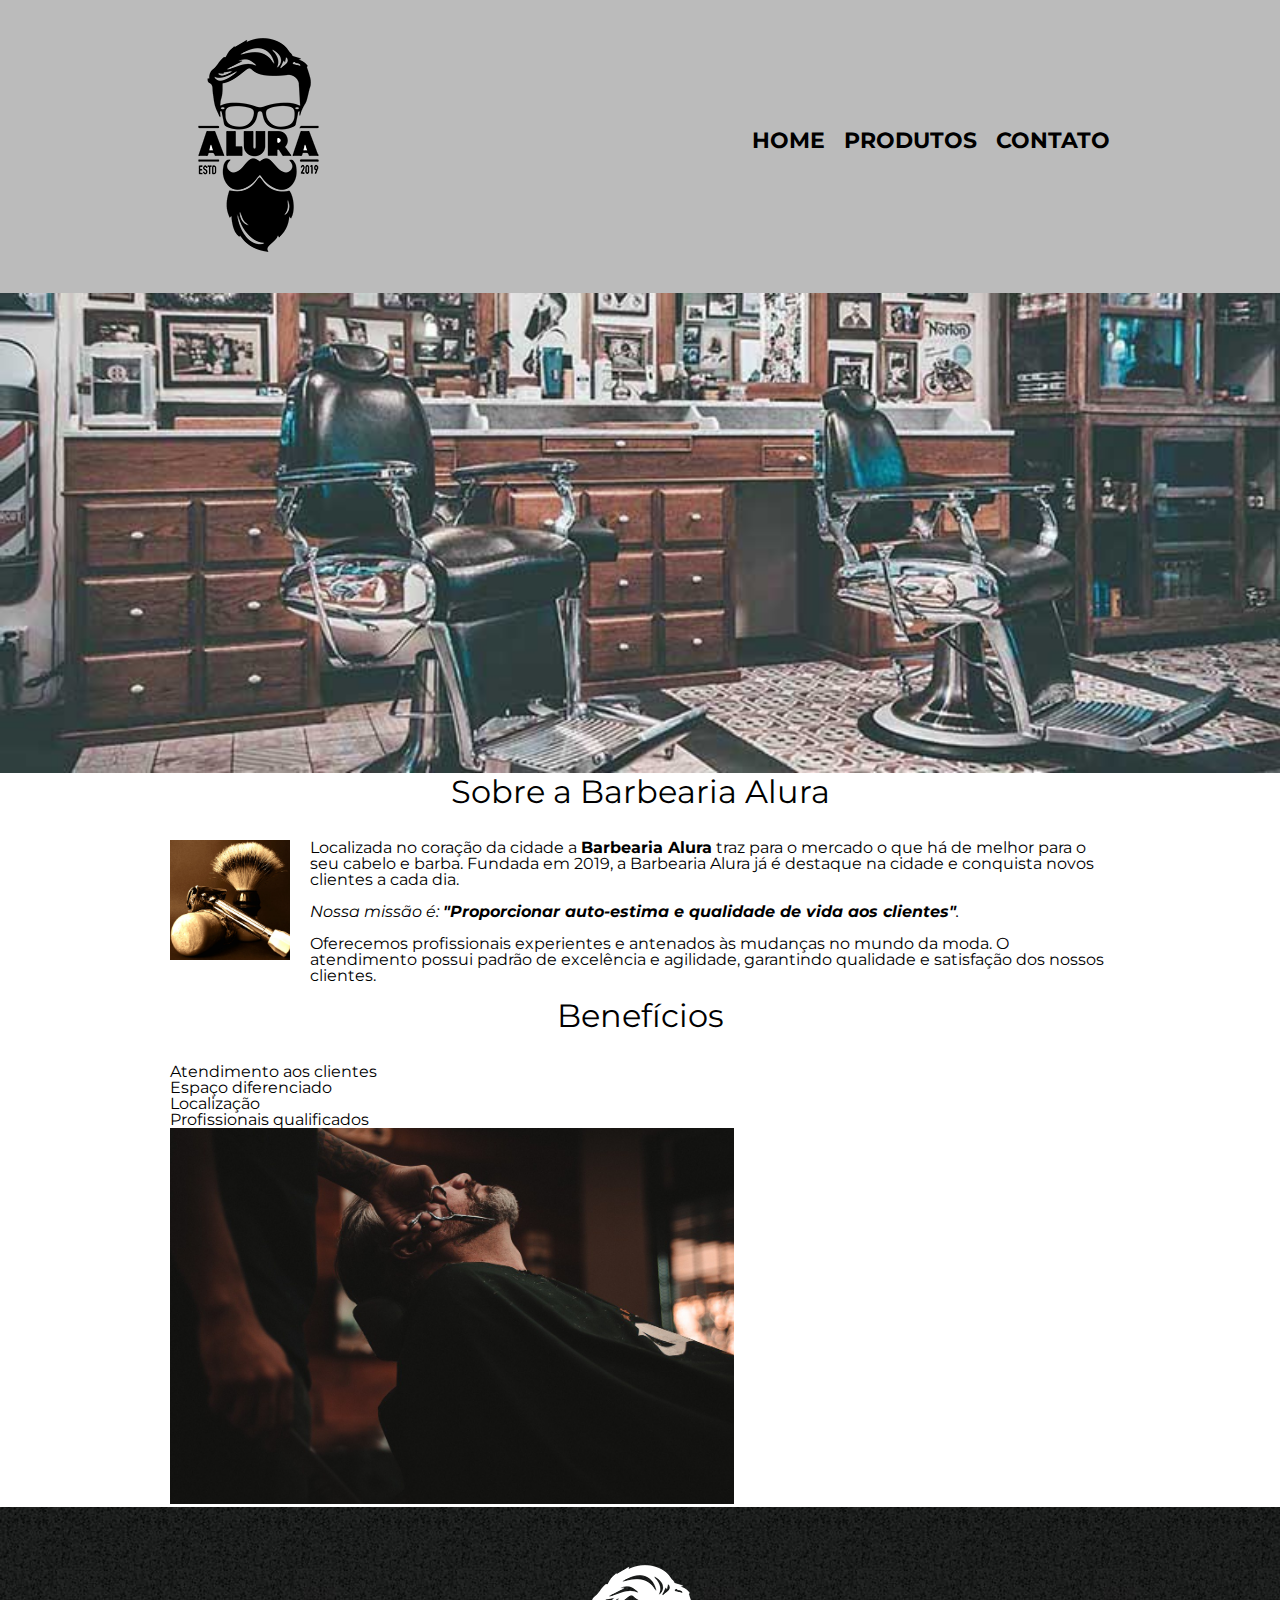
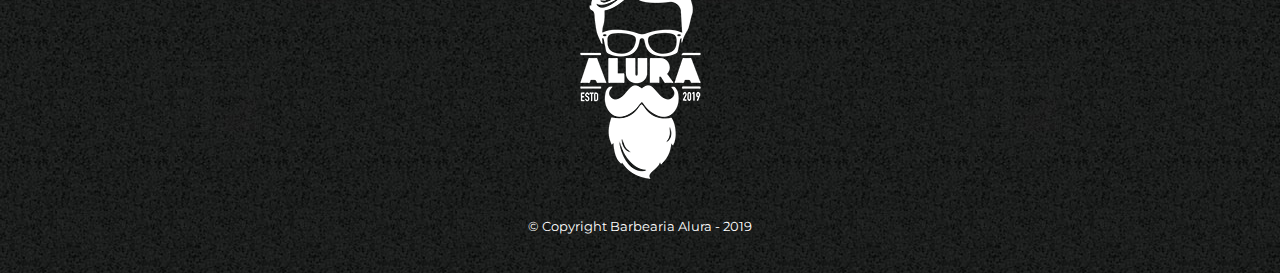
==== index.html @ 3a1ea090 "importação de fonte externa" ====
<!DOCTYPE html>
<html lang="pt-br">
<!--português-->

<head>
    <meta charset="UTF-8">
    <meta http-equiv="X-UA-Compatible" content="IE=edge">
    <meta name="viewport" content="width=device-width, initial-scale=1.0">
    <title>Barbearia Alura</title>  
    <link rel="stylesheet" href="reset.css">
    <link rel="stylesheet" href="style.css">
    <link href="https://fonts.googleapis.com/css2?family=Montserrat:wght@100;200&display=swap" rel="stylesheet">
</head>

<body>
    <header> <!--Cabeçalho-->
        <div class="caixa">
            <h1>
                <img src="logo.png" alt="Logo da barbearia Alura">
            </h1>

            <nav>
                <ul>
                    <li><a href="index.html">Home</a></li>
                    <li><a href="produtos.html">Produtos</a></li>
                    <li><a href="contato.html">Contato</a></li>
                </ul>
            </nav>
        </div>
    </header>

    <img class="banner" src="banner.jpg" alt="Banner Barbearia">

    <main>
        <section class="principal">
            <h2 class="titulo-princial">Sobre a Barbearia Alura</h2>

            <img class="utensilios" src="utensilios.jpg" alt="Utensilios de um barbeiro">

            <p>Localizada no coração da cidade a <strong>Barbearia Alura</strong> traz para o mercado o que há de melhor
                para o seu cabelo e barba. Fundada em 2019, a Barbearia Alura já é destaque na cidade e conquista novos
                clientes a cada dia.</p>

            <p id="missao"><em>Nossa missão é: <strong>"Proporcionar auto-estima e qualidade de vida aos
                        clientes"</strong>.</em></p>

            <p>Oferecemos profissionais experientes e antenados às mudanças no mundo da moda. O atendimento possui padrão de
                excelência e agilidade, garantindo qualidade e satisfação dos nossos clientes.</p>
        </section>
        <section class="beneficios">
            <h3 class="titulo-princial">Benefícios</h3>

            <ul class="lista-beneficios">
                <li class="itens">Atendimento aos clientes</li>
                <li class="itens">Espaço diferenciado</li>
                <li class="itens">Localização</li>
                <li class="itens">Profissionais qualificados</li>
            </ul>
            <img class="imagem-beneficios" src="beneficios.jpg" alt="imagem beneficios">
        </section>
    </main> 
    <footer><!--Rodapé-->
        <img src="logo-branco.png" alt="Logo da barbearia Alura">
        <p class="copyright">&copy; Copyright Barbearia Alura - 2019</p>
    </footer>
</body>

</html>
---- style.css ----
body {
    font-family: 'Montserrat', sans-serif;
}

header {
    background-color: #BBBBBB;
    padding: 20px 0; /*Para que nada "toque" na linha do cabeçalho*/
}

.caixa {
    position: relative; /*o menu está com posicionamento absoluto em relação à página, para ele ficar dentro da div (caixa) ela precisa estar com posicionamento relativo, para "levantar"*/
    width: 940px;/*largura padrão na web, pq a maioria das boas resoluções usa 1260px de largura, então 940px está com uma boa margem*/
    margin: 0 auto; /*Se eu colocar percentual ou margin fixada, é possível que em outra tela o cabeçalho não fique centralizado, então usamos o "auto" para que ele se auto calcule*/
}

nav {
    position: absolute; /*Menu é absoluto dentro da div "caixa", que é relative*/
    top: 110px;
    right: 0;

}

nav li {
    display: inline;/*Transformando as listas do menu para o formato inline (de forma a ficarem uma do lado da outra)*/
    margin: 0 0 0 15px; /*Define o espaçamento externo das linhas. O espaçamento entre as linhas da navegação são feitas no item (nav li) e não no linl (nav a), pois a alteração é no comportamento externo das linhas, e não no conteúdo*/
}

nav a {
    text-transform: uppercase; /*Tranforma o texto em maiúsculo*/
    color: #000000;
    font-weight: bold; /*Define o texto em "negrito"*/
    font-size: 22px; /*Define o tamanho da letra*/
    text-decoration: none; /*Tira a decoração do texto (o sublinhado)*/
}

nav a:hover {
    color: #C76C16; /*altera a cor da borda quando o mouse passar por cima*/
    text-decoration: underline; /*inclui o "sublinhado" quando o mouse passar por cima*/
}

.produtos { /*essa classe está marcando a lista "ul". Fazemos esse posicionamento para centralizar a lista*/
    width: 940px;
    margin: 0 auto;
    padding: 50px 0;
}

.produtos li { /*as "li" dentro da classe "produtos"*/
    display: inline-block; /*para fazer as "li" ficarem uma do lado da outra*/
    text-align: center; /*para alinhar o texto dentro das "li" para o centro*/
    width: 30%; /*página tem 100%, dividindo por 3 dá apoximadamente 30% para cada "li"*/
    vertical-align: top; /*o inline-block sempre alinha o conteúdo pela linha de baixo, com o "vertical-align: top" mudamos o alinhamento*/
    margin: 0 1.5%;
    padding: 30px 20px;
    box-sizing: border-box; /*com essa propriedade, os "30%" do WIDTH são definitivos, e o padding está contando DENTRO dos 30% do WIDTH*/
    border: 2px solid #000000;
    border-radius: 10px;
}

.produtos li:hover {
    border-color: #C76C16; /*altera a cor da borda quando o mouse passar por cima*/
}

.produtos li:hover h2 {
    font-size: 34px; /*para alterar o tamanho da fonte, preciso indicar a tag (no caso H2) que será alterada.*/
}

.produtos li:active {
    border-color: #088C19; /*altera a cor da borda quando o "clique" do mouse está pressionado (ativo)*/
}

.produtos h2 {
    font-size: 30px;
    font-weight: bold;
}

.produto-descricao {
    font-size: 18px;
}

.produto-preco {
    font-size: 22px;
    font-weight: bold;
    margin: 10px 0 0; /*para cima, para os lados, para baixo*/
}

footer {
    text-align: center; /*centraliza o texto dentro do elemento*/
    background: url("bg.jpg"); /*imagem pequena e o CSS vai replicando no resto do tamanho do elemento*/
    padding: 40px 0;
}

.copyright {
    color: #FFFFFF;
    font-size: 13px;
    margin-top: 20px;
}

main {
    width: 940px;
    margin: 0 auto;
}

form {
    margin: 40px 0;
}

form label, form legend {
    display: block;
    font-size: 20px;
    margin: 0 0 10px;
}

.input-padrao {
    display: block;
    margin: 0 0 20px;
    padding: 10px 25px;
    width: 50%;
}

.checkbox {
    margin: 20px 0;
}

.enviar {
    width: 40%;
    padding: 15px 0;
    background-color: orange;
    color: white;
    font-weight: bold;
    font-size: 18px;
    border: none;
    border-radius: 5px;
    transition: 0.5s all; /*para fazer a transição da cor do fundo coloco os segundos e o que quero que mude*/
    cursor: pointer;
}

.enviar:hover {
    background-color: darkorange;
    transform: scale(1.2); /*scale() = importante usarmos o scale e ao invés de usar percentual (%) usamos a ideia de multiplicaçao (nesse caso, por 1.2)*/
}

table { /*estilização da localização da tabela*/
    margin: 20px 0 40px;
}

thead { /*estilização para o cabeçalho*/
    background-color: #555555;
    color: white;
    font-weight: bold;
}

td, th { /*estilizção para as células*/
    border: 1px solid #000000; /*borda para as células*/
    padding: 8px 15px;
}

.cidade-tabela {
    text-align: center;
    padding: 4px 15px;
}

/* css da página inicial */
.banner {
    width: 100%;
}

.titulo-princial {
    text-align: center;
    font-size: 2em;
    margin: 0 0 1em; /* vai ter o espaço, para baixo, do tamanho da própria fonte */
    clear: left;
}

.principal p {
    margin: 0 0 1em;
}

.principal strong {
    font-weight: bold;
}

.principal em {
    font-style: italic;
}

.utensilios {
    width: 120px;
    float: left;
    margin: 0 20px 20px 0;
}

.imagem-beneficios {
    width: 60%;
}
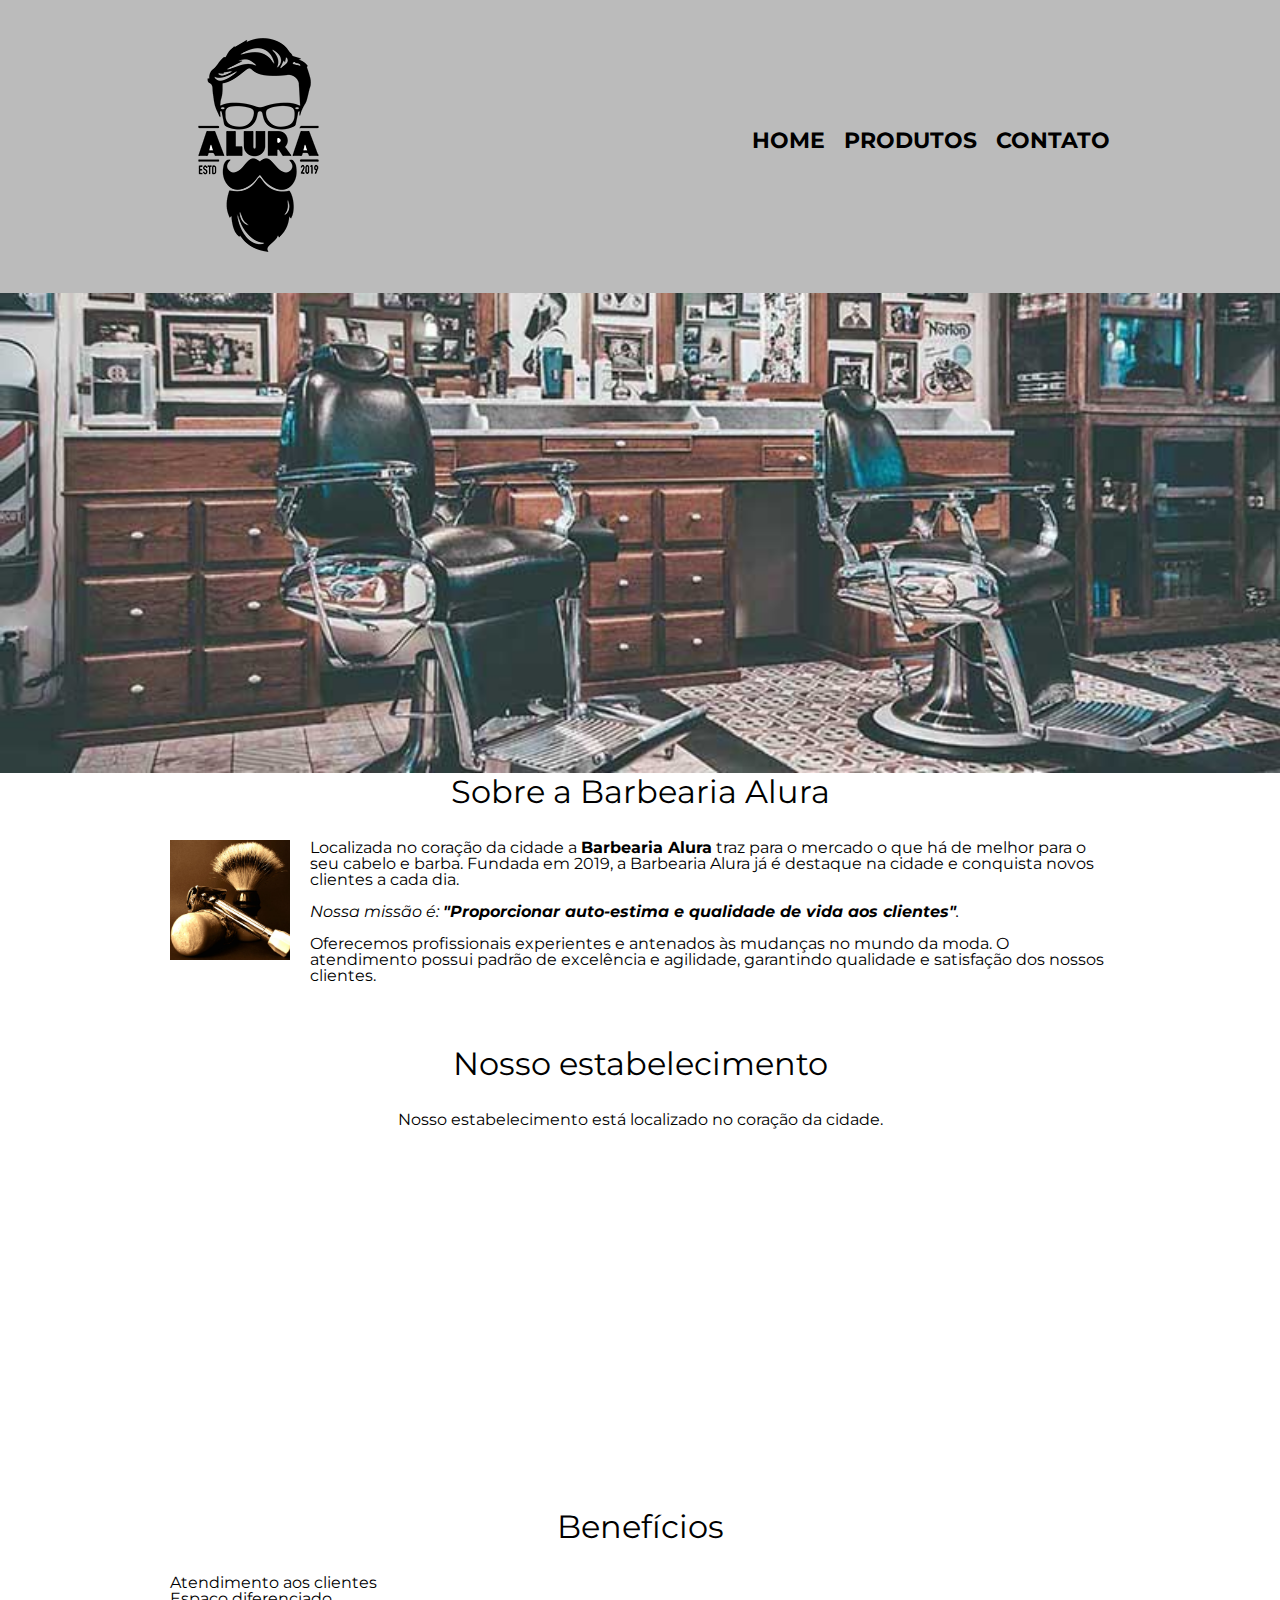
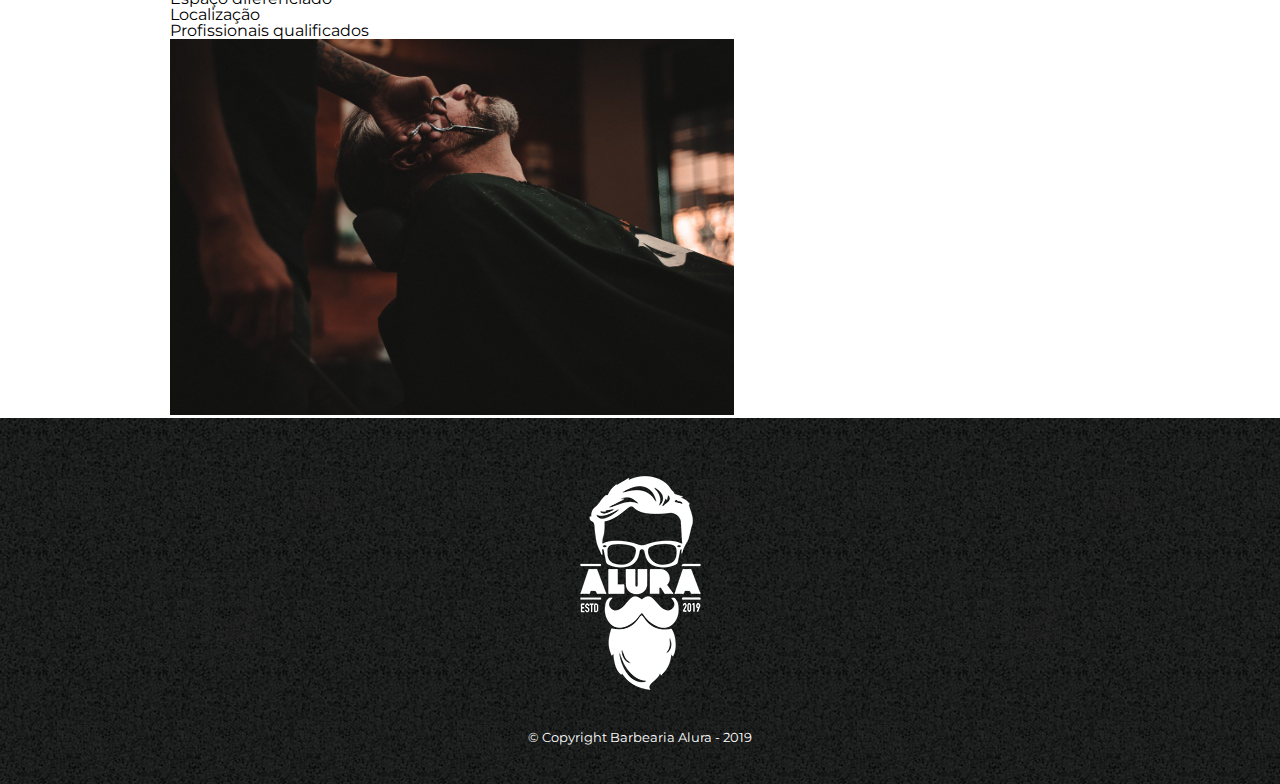
==== commit 1da58655: "inclusão mapa" ====
--- a/index.html
+++ b/index.html
@@ -9,7 +9,7 @@
     <title>Barbearia Alura</title>  
     <link rel="stylesheet" href="reset.css">
     <link rel="stylesheet" href="style.css">
-    <link href="https://fonts.googleapis.com/css2?family=Montserrat:wght@100;200&display=swap" rel="stylesheet">
+    <link href="https://fonts.googleapis.com/css2?family=Montserrat:wght@300&display=swap" rel="stylesheet">
 </head>
 
 <body>
@@ -33,7 +33,7 @@
 
     <main>
         <section class="principal">
-            <h2 class="titulo-princial">Sobre a Barbearia Alura</h2>
+            <h2 class="titulo-principal">Sobre a Barbearia Alura</h2>
 
             <img class="utensilios" src="utensilios.jpg" alt="Utensilios de um barbeiro">
 
@@ -47,8 +47,15 @@
             <p>Oferecemos profissionais experientes e antenados às mudanças no mundo da moda. O atendimento possui padrão de
                 excelência e agilidade, garantindo qualidade e satisfação dos nossos clientes.</p>
         </section>
+        
+        <section class="mapa">
+            <h3 class="titulo-principal">Nosso estabelecimento</h3>
+            <p>Nosso estabelecimento está localizado no coração da cidade.</p>
+            <iframe src="https://www.google.com/maps/embed?pb=!1m18!1m12!1m3!1d3656.4484611390435!2d-46.63465338518794!3d-23.588244284669564!2m3!1f0!2f0!3f0!3m2!1i1024!2i768!4f13.1!3m3!1m2!1s0x94ce5a2b2ed7f3a1%3A0xab35da2f5ca62674!2sCaelum%20-%20Escola%20de%20Tecnologia!5e0!3m2!1spt-BR!2sbr!4v1626226952051!5m2!1spt-BR!2sbr" width="100%" height="300" style="border:;" allowfullscreen="" loading="lazy"></iframe>
+        </section>
+
         <section class="beneficios">
-            <h3 class="titulo-princial">Benefícios</h3>
+            <h3 class="titulo-principal">Benefícios</h3>
 
             <ul class="lista-beneficios">
                 <li class="itens">Atendimento aos clientes</li>
@@ -59,6 +66,7 @@
             <img class="imagem-beneficios" src="beneficios.jpg" alt="imagem beneficios">
         </section>
     </main> 
+
     <footer><!--Rodapé-->
         <img src="logo-branco.png" alt="Logo da barbearia Alura">
         <p class="copyright">&copy; Copyright Barbearia Alura - 2019</p>
--- a/style.css
+++ b/style.css
@@ -1,5 +1,6 @@
 body {
     font-family: 'Montserrat', sans-serif;
+    
 }
 
 header {
@@ -96,7 +97,7 @@
 }
 
 main {
-    width: 940px;
+    width: 940px; /* delimita a largura da parte principal da página */
     margin: 0 auto;
 }
 
@@ -164,7 +165,7 @@
     width: 100%;
 }
 
-.titulo-princial {
+.titulo-principal {
     text-align: center;
     font-size: 2em;
     margin: 0 0 1em; /* vai ter o espaço, para baixo, do tamanho da própria fonte */
@@ -193,3 +194,12 @@
     width: 60%;
 }
 
+.mapa {
+    padding: 3em 0; /* espaçamento proporcional ao tamanho da fonte do site */
+}
+
+.mapa p {
+    text-align: center;
+    margin: 0 0 2em;
+}
+
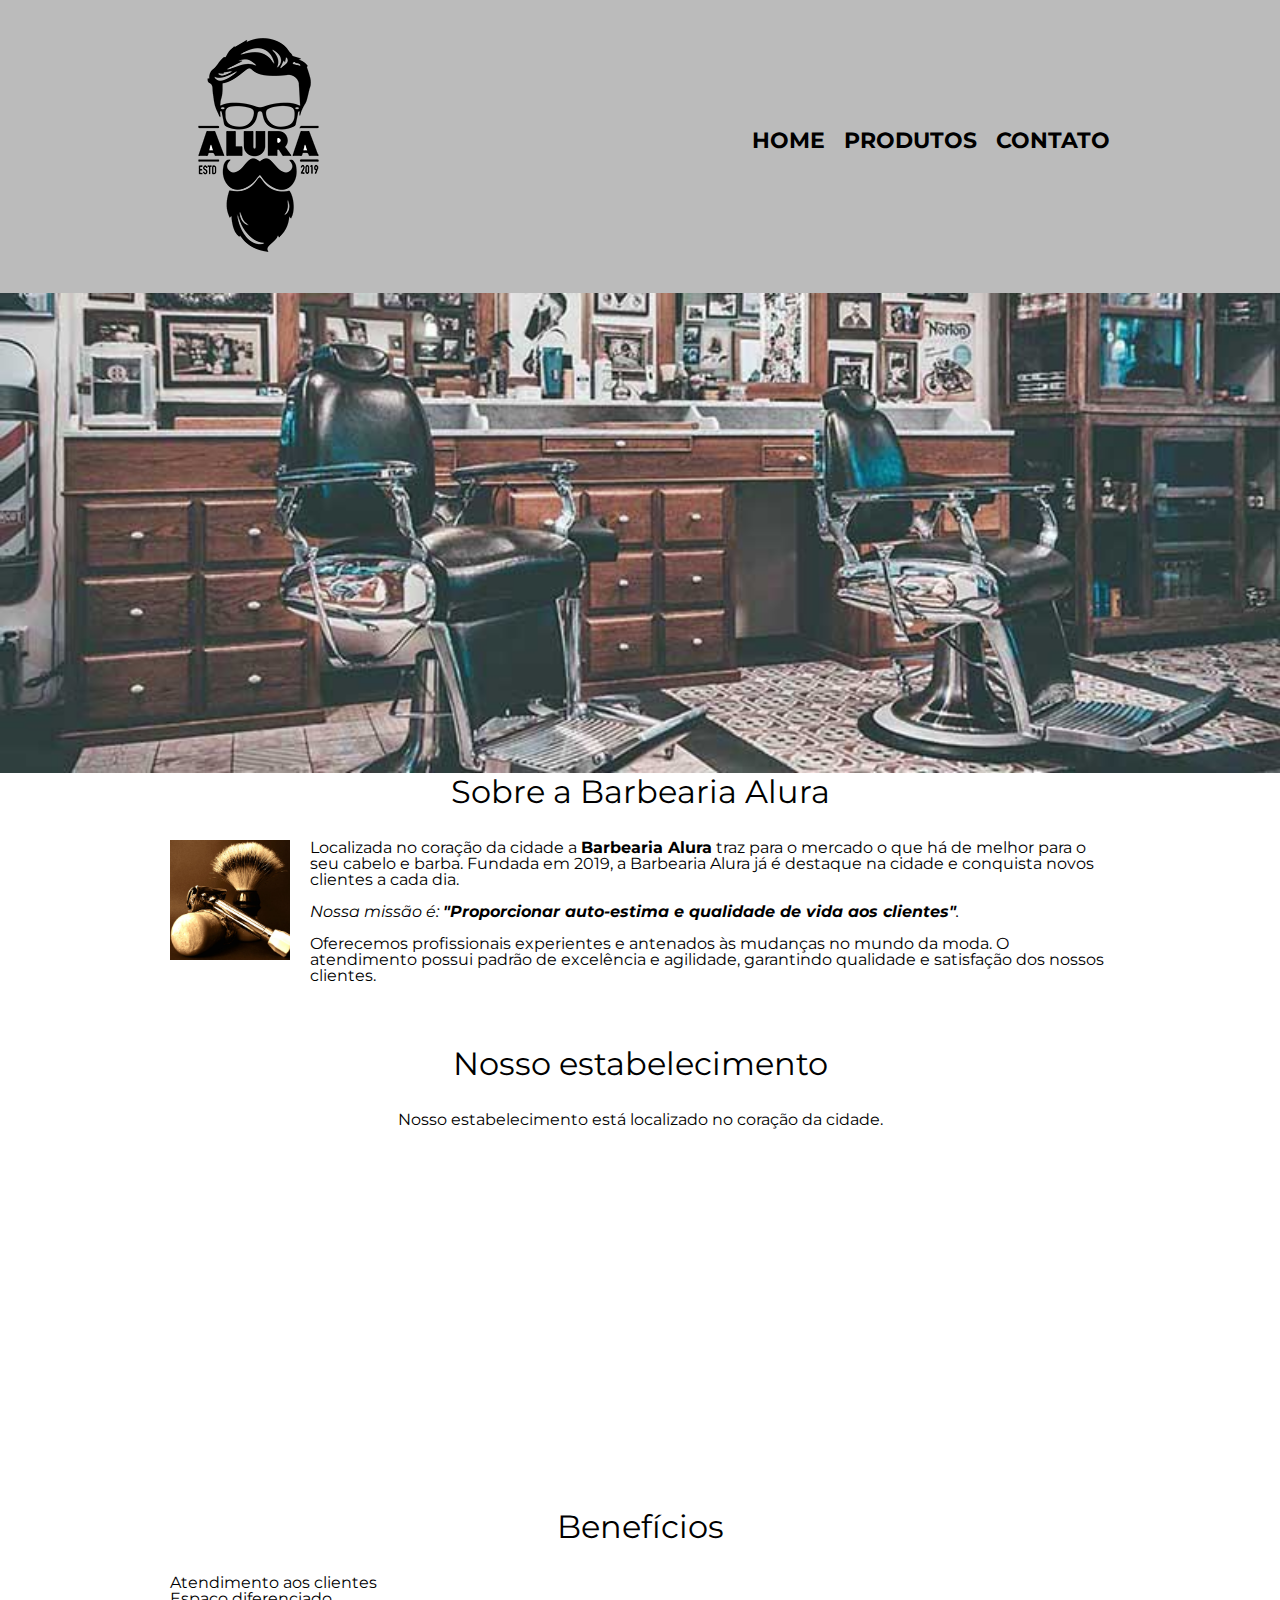
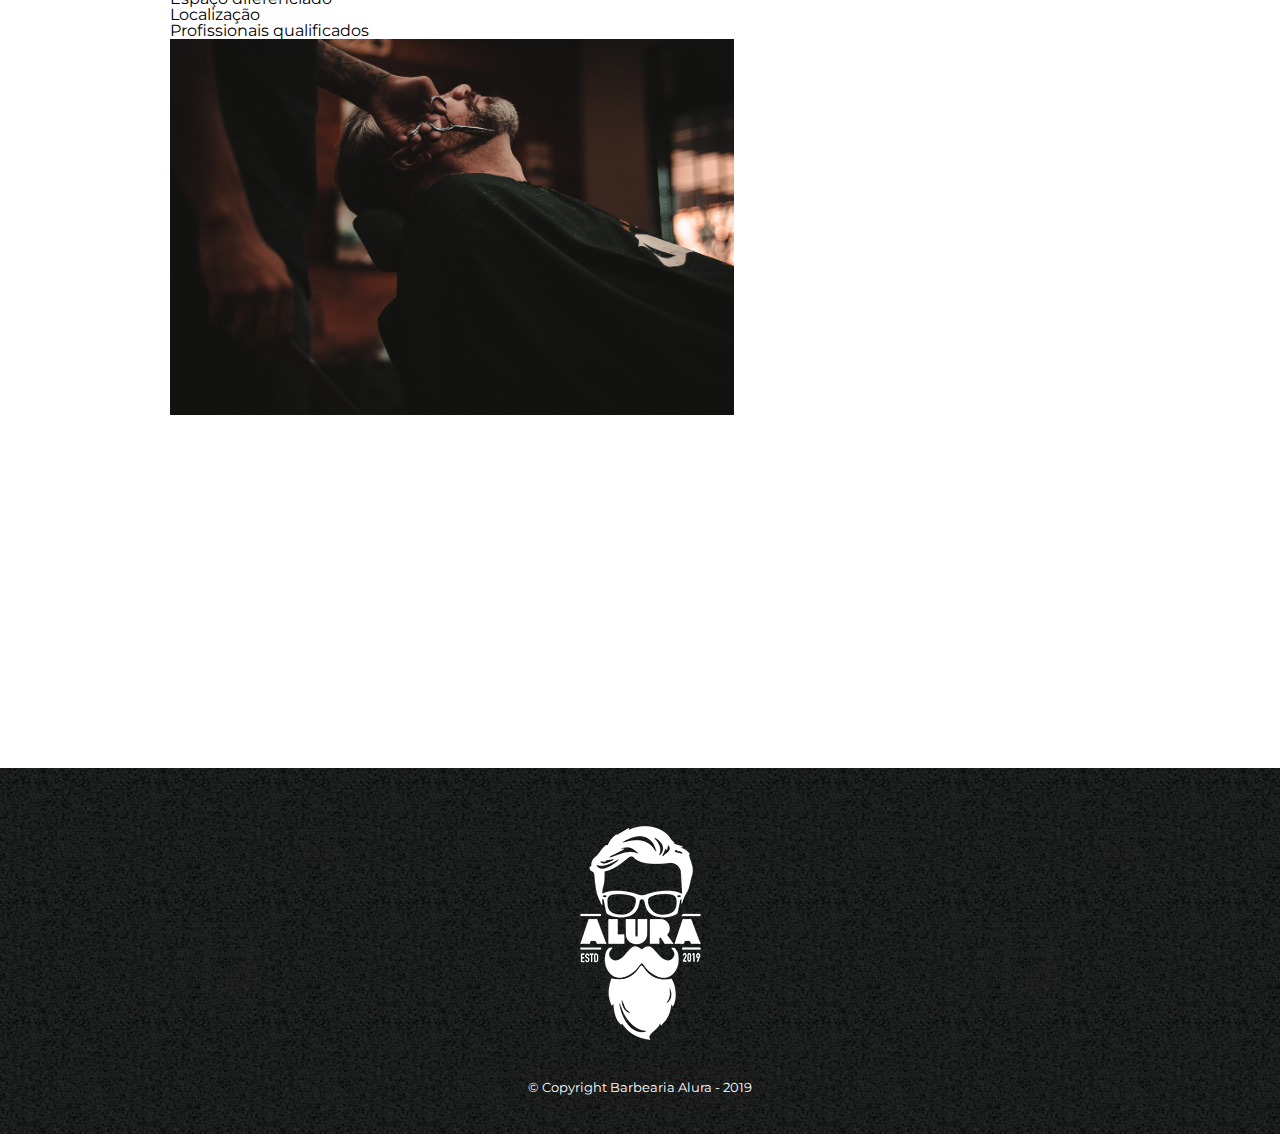
==== commit 4523fab4: "incorporação de video" ====
--- a/index.html
+++ b/index.html
@@ -64,6 +64,10 @@
                 <li class="itens">Profissionais qualificados</li>
             </ul>
             <img class="imagem-beneficios" src="beneficios.jpg" alt="imagem beneficios">
+
+            <div class="video">
+                <iframe width="560" height="315" src="https://www.youtube.com/embed/wcVVXUV0YUY" title="YouTube video player" frameborder="0" allow="accelerometer; autoplay; clipboard-write; encrypted-media; gyroscope; picture-in-picture" allowfullscreen></iframe>
+            </div>
         </section>
     </main> 
 
--- a/style.css
+++ b/style.css
@@ -203,3 +203,7 @@
     margin: 0 0 2em;
 }
 
+.video {
+    width: 560px;
+    margin: 1em auto;
+}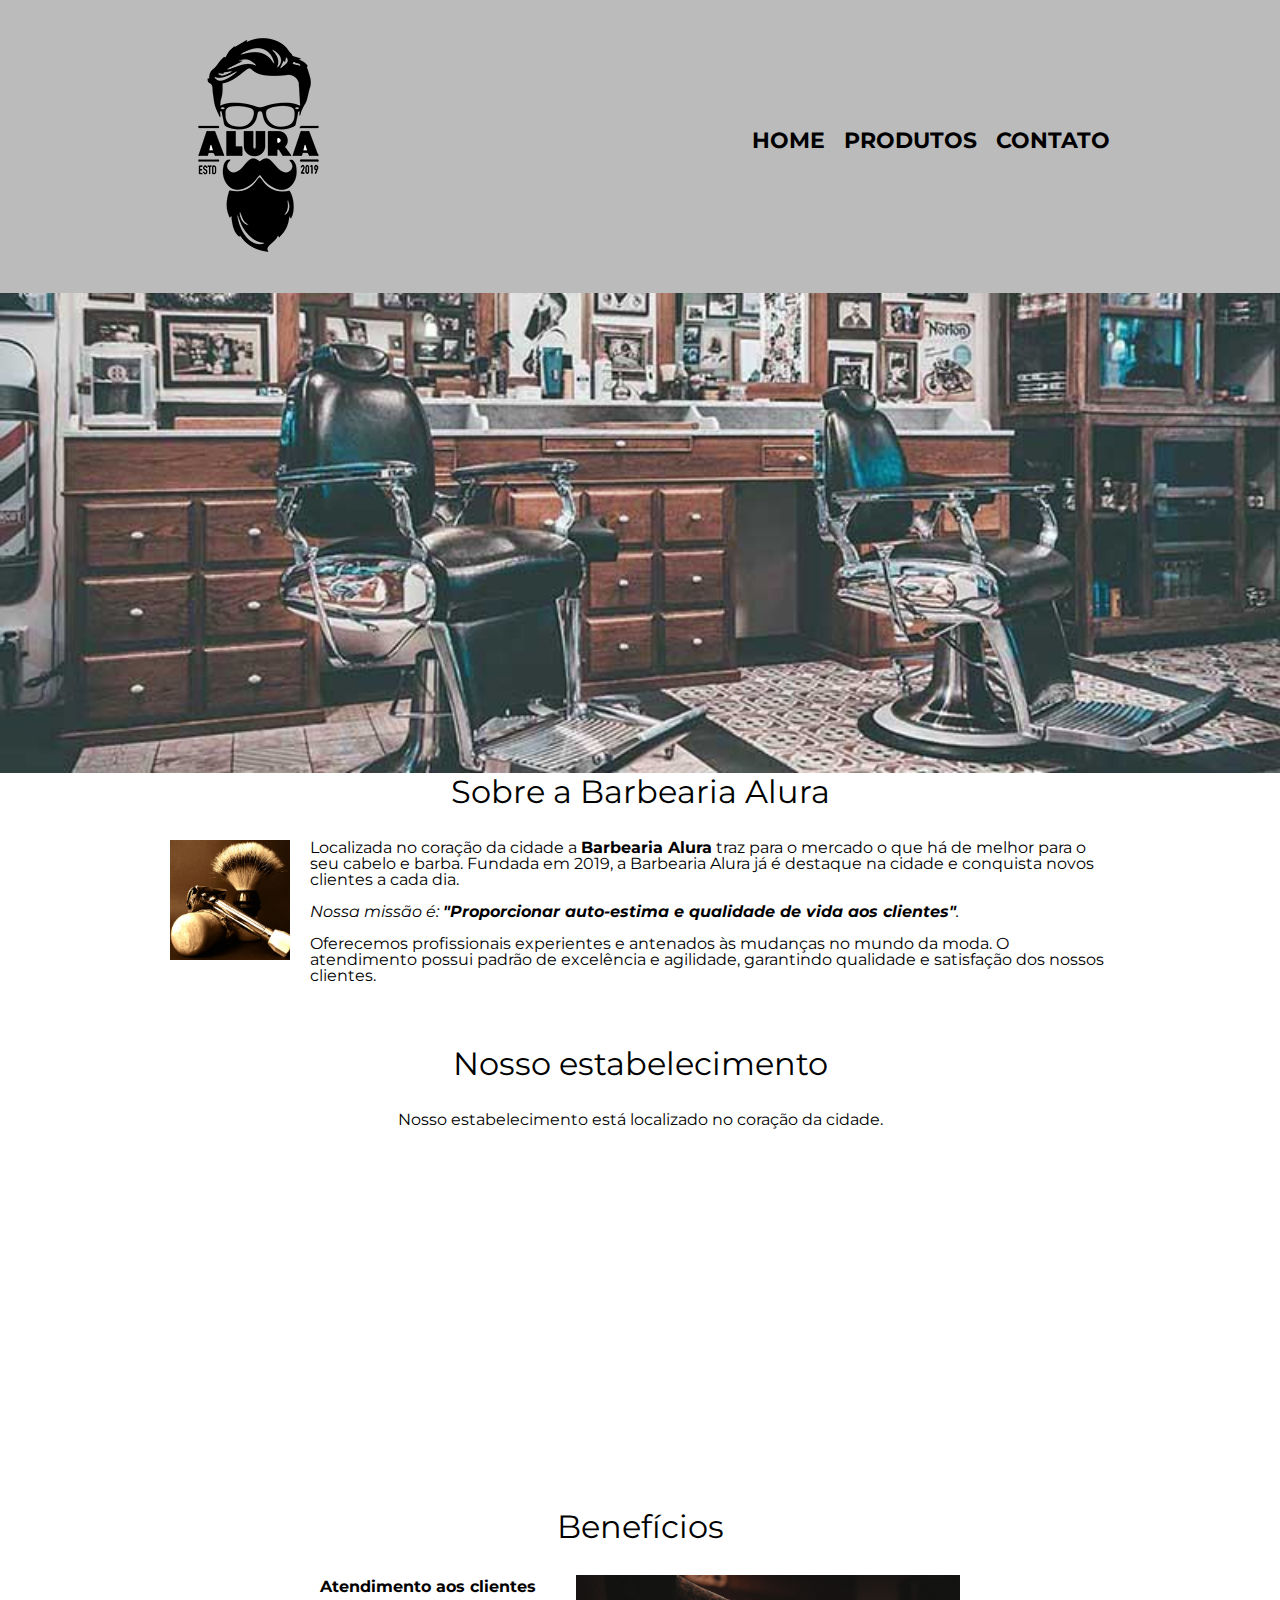
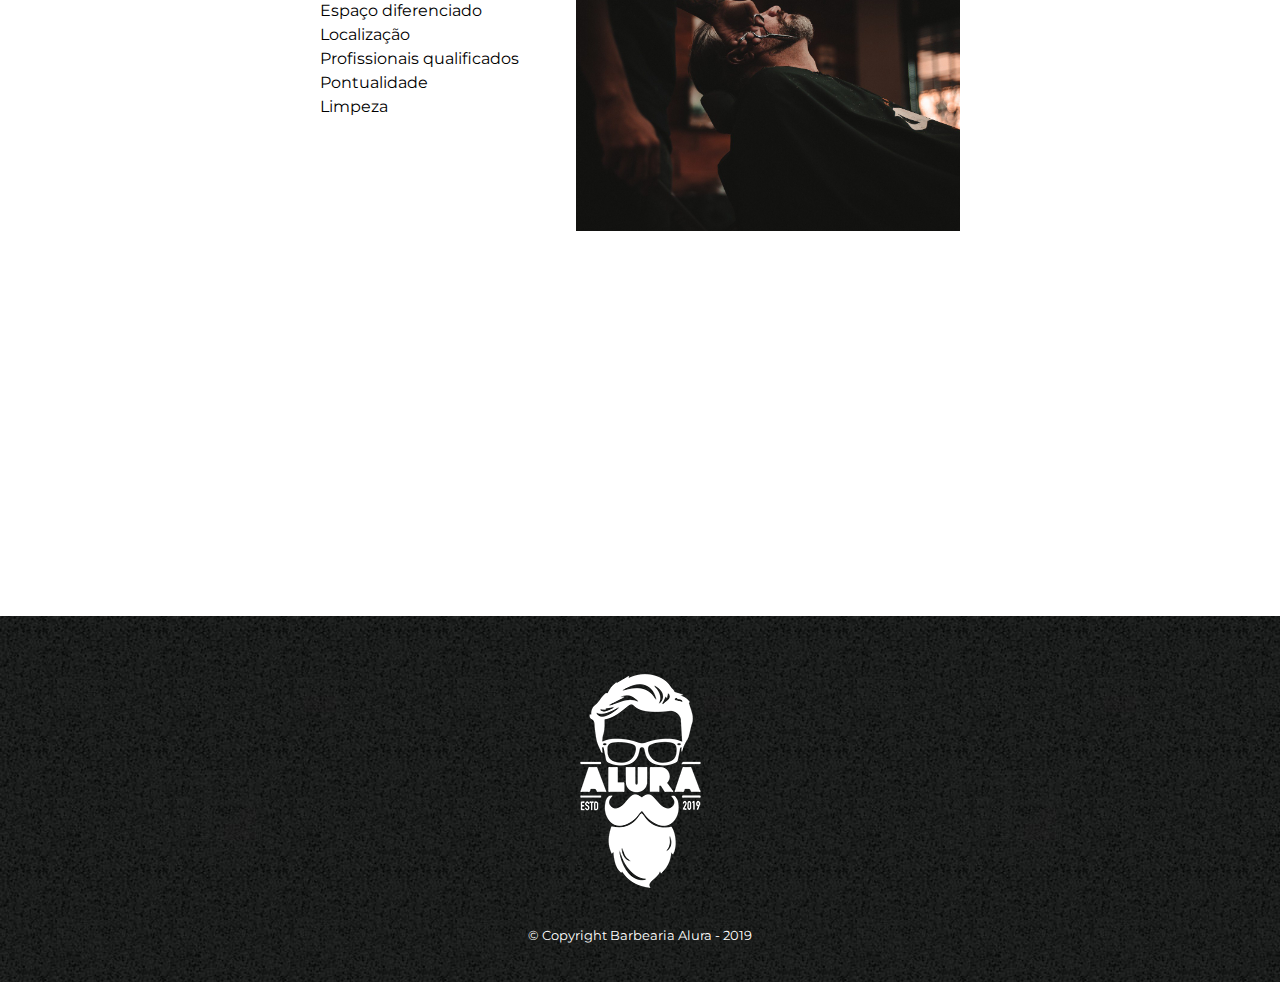
==== commit 22143200: "ajuste lista beneficios, inclusão pseudo-classe" ====
--- a/index.html
+++ b/index.html
@@ -56,15 +56,17 @@
 
         <section class="beneficios">
             <h3 class="titulo-principal">Benefícios</h3>
-
-            <ul class="lista-beneficios">
-                <li class="itens">Atendimento aos clientes</li>
-                <li class="itens">Espaço diferenciado</li>
-                <li class="itens">Localização</li>
-                <li class="itens">Profissionais qualificados</li>
-            </ul>
-            <img class="imagem-beneficios" src="beneficios.jpg" alt="imagem beneficios">
-
+            
+            <div class="conteudo-beneficios">
+                <ul class="lista-beneficios">
+                    <li class="itens">Atendimento aos clientes</li>
+                    <li class="itens">Espaço diferenciado</li>
+                    <li class="itens">Localização</li>
+                    <li class="itens">Profissionais qualificados</li>
+                    <li class="itens">Pontualidade</li>
+                    <li class="itens">Limpeza</li>
+                </ul><img class="imagem-beneficios" src="beneficios.jpg" alt="imagem beneficios">
+             </div>
             <div class="video">
                 <iframe width="560" height="315" src="https://www.youtube.com/embed/wcVVXUV0YUY" title="YouTube video player" frameborder="0" allow="accelerometer; autoplay; clipboard-write; encrypted-media; gyroscope; picture-in-picture" allowfullscreen></iframe>
             </div>
--- a/style.css
+++ b/style.css
@@ -190,10 +190,6 @@
     margin: 0 20px 20px 0;
 }
 
-.imagem-beneficios {
-    width: 60%;
-}
-
 .mapa {
     padding: 3em 0; /* espaçamento proporcional ao tamanho da fonte do site */
 }
@@ -203,7 +199,34 @@
     margin: 0 0 2em;
 }
 
+.beneficio {
+    padding: 3em 0;
+}
+
+.conteudo-beneficios {
+    width: 640px;
+    margin: 0 auto;
+}
+
+.lista-beneficios {
+    width: 40%;
+    display: inline-block; /* para fazer a imagem ir para o lado da lista */
+    vertical-align: top; /* para que a lista não fique alinhada por baixo, mas sim por cima */
+}
+
+.itens {
+    line-height: 1.5em; /* tamanho da linha (espaçamento entre as linhas) */
+}
+
+.itens:first-child {
+    font-weight: bold;
+}
+
+.imagem-beneficios {
+    width: 60%;
+}
+
 .video {
     width: 560px;
-    margin: 1em auto;
+    margin: 2em auto;
 }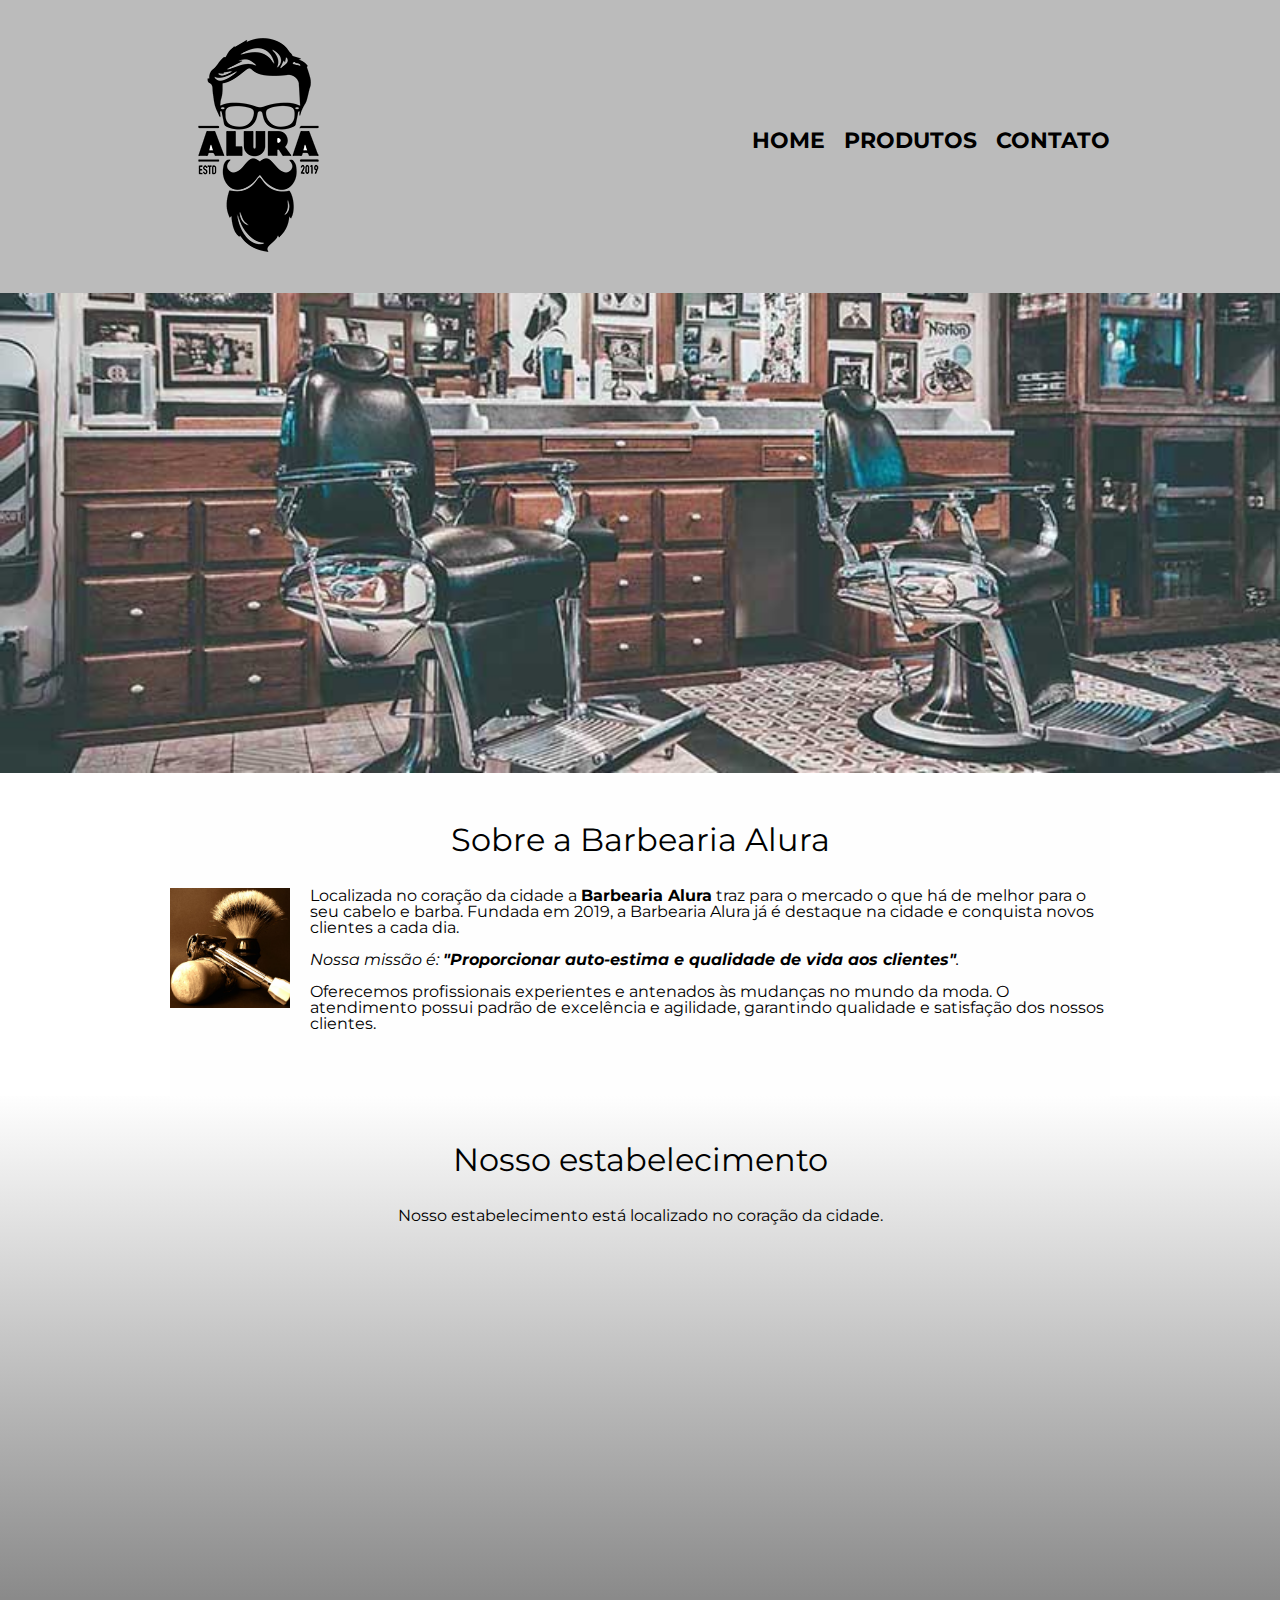
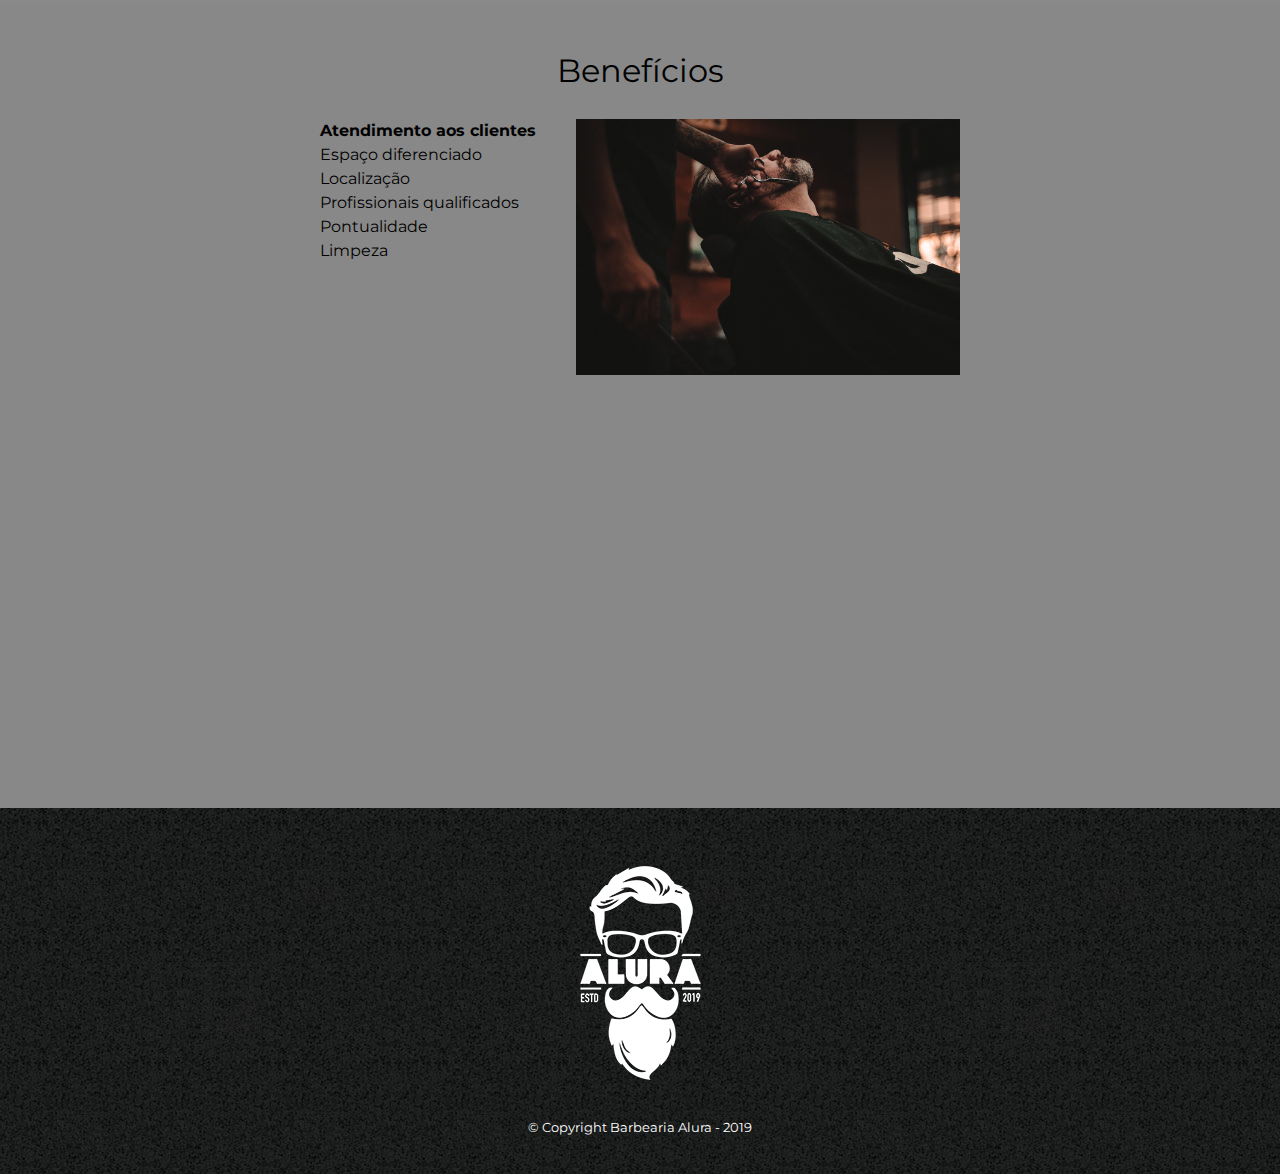
==== commit 47852336: "aplicando gradiente no fundo" ====
--- a/index.html
+++ b/index.html
@@ -51,7 +51,9 @@
         <section class="mapa">
             <h3 class="titulo-principal">Nosso estabelecimento</h3>
             <p>Nosso estabelecimento está localizado no coração da cidade.</p>
-            <iframe src="https://www.google.com/maps/embed?pb=!1m18!1m12!1m3!1d3656.4484611390435!2d-46.63465338518794!3d-23.588244284669564!2m3!1f0!2f0!3f0!3m2!1i1024!2i768!4f13.1!3m3!1m2!1s0x94ce5a2b2ed7f3a1%3A0xab35da2f5ca62674!2sCaelum%20-%20Escola%20de%20Tecnologia!5e0!3m2!1spt-BR!2sbr!4v1626226952051!5m2!1spt-BR!2sbr" width="100%" height="300" style="border:;" allowfullscreen="" loading="lazy"></iframe>
+            <div class="conteudo-mapa">
+                <iframe src="https://www.google.com/maps/embed?pb=!1m18!1m12!1m3!1d3656.4484611390435!2d-46.63465338518794!3d-23.588244284669564!2m3!1f0!2f0!3f0!3m2!1i1024!2i768!4f13.1!3m3!1m2!1s0x94ce5a2b2ed7f3a1%3A0xab35da2f5ca62674!2sCaelum%20-%20Escola%20de%20Tecnologia!5e0!3m2!1spt-BR!2sbr!4v1626226952051!5m2!1spt-BR!2sbr" width="100%" height="300" style="border:;" allowfullscreen="" loading="lazy"></iframe>
+            </div>
         </section>
 
         <section class="beneficios">
--- a/style.css
+++ b/style.css
@@ -97,8 +97,7 @@
 }
 
 main {
-    width: 940px; /* delimita a largura da parte principal da página */
-    margin: 0 auto;
+    
 }
 
 form {
@@ -172,6 +171,13 @@
     clear: left;
 }
 
+.principal {
+    padding: 3em 0; /* espaçamento proporcional ao tamanho da fonte do site */
+    background: #FEFEFE;
+    width: 940px; /* delimita a largura da parte principal da página */
+    margin: 0 auto;
+}
+
 .principal p {
     margin: 0 0 1em;
 }
@@ -192,6 +198,12 @@
 
 .mapa {
     padding: 3em 0; /* espaçamento proporcional ao tamanho da fonte do site */
+    background: linear-gradient(#FEFEFE, #888888);
+}
+
+.conteudo-mapa {
+    width: 940px;
+    margin: 0 auto;
 }
 
 .mapa p {
@@ -199,8 +211,9 @@
     margin: 0 0 2em;
 }
 
-.beneficio {
-    padding: 3em 0;
+.beneficios {
+    padding: 3em 0; /* espaçamento proporcional ao tamanho da fonte do site */
+    background: #888888;
 }
 
 .conteudo-beneficios {
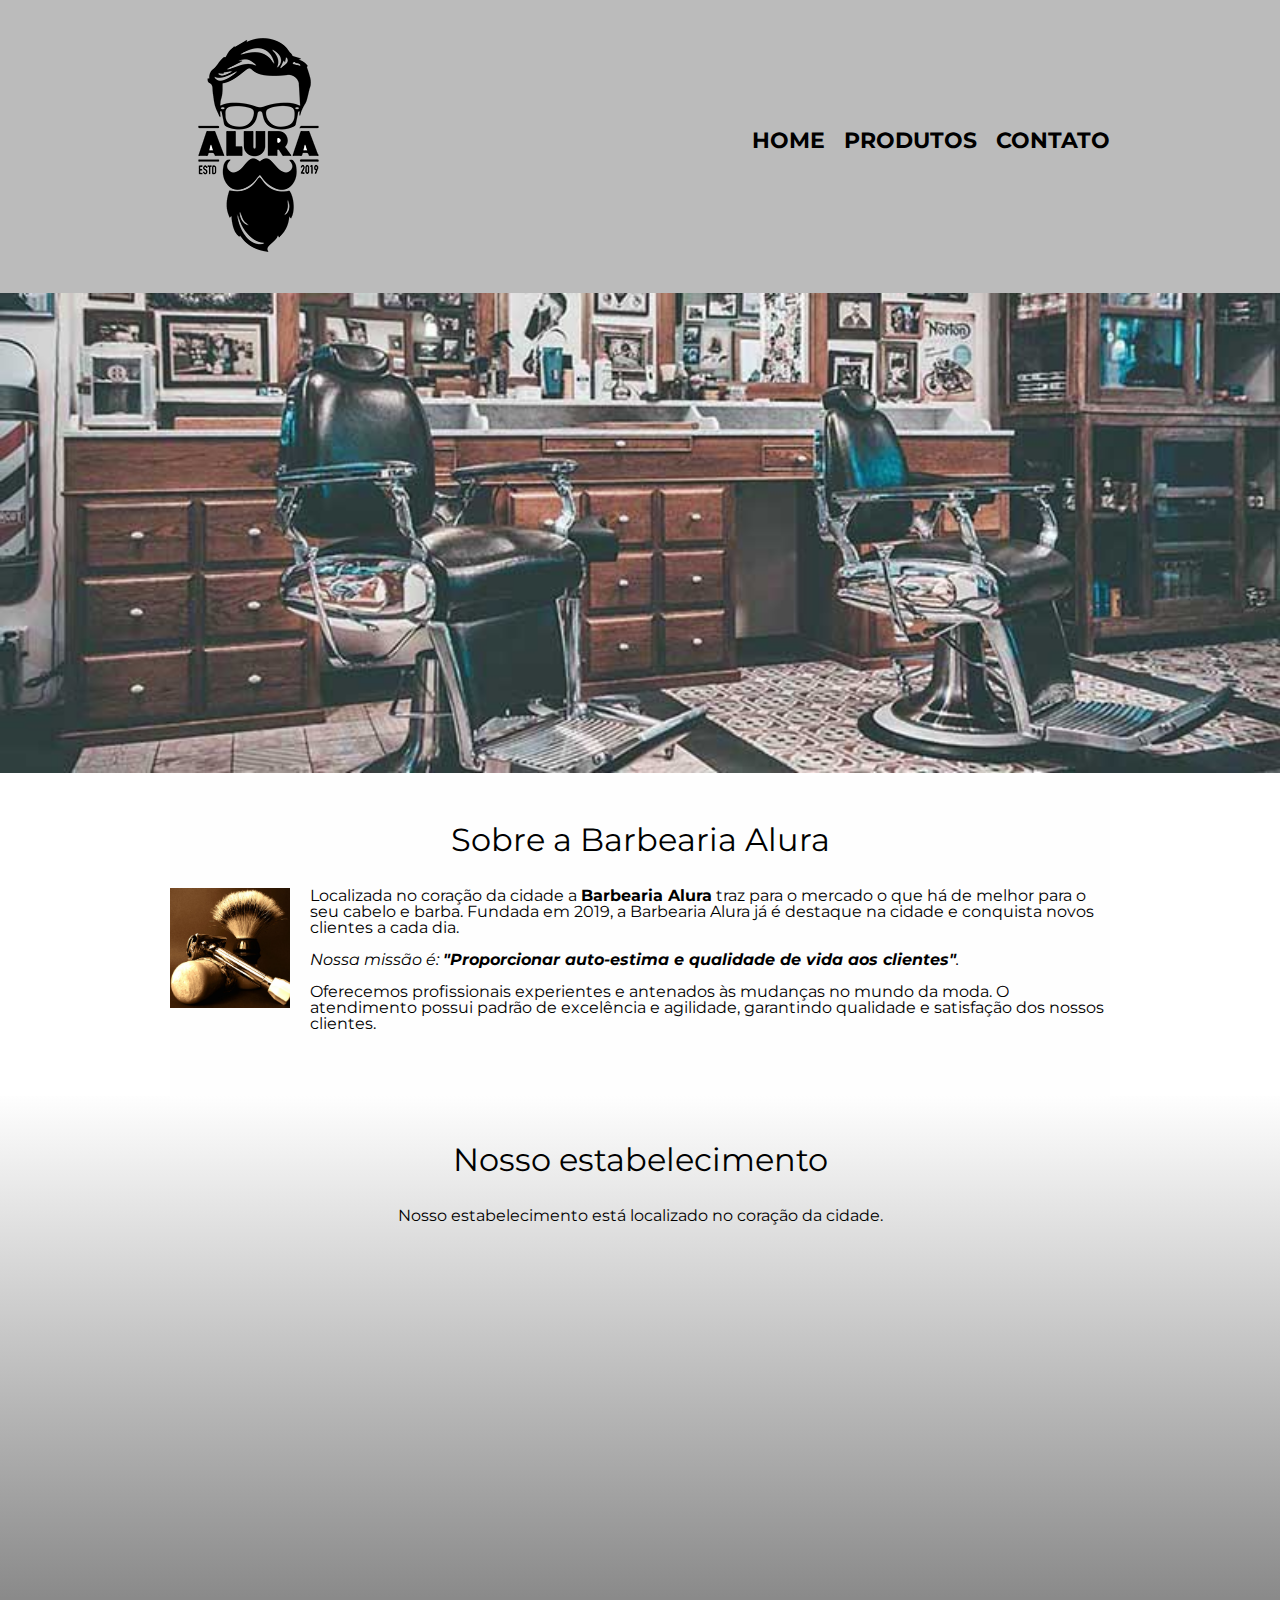
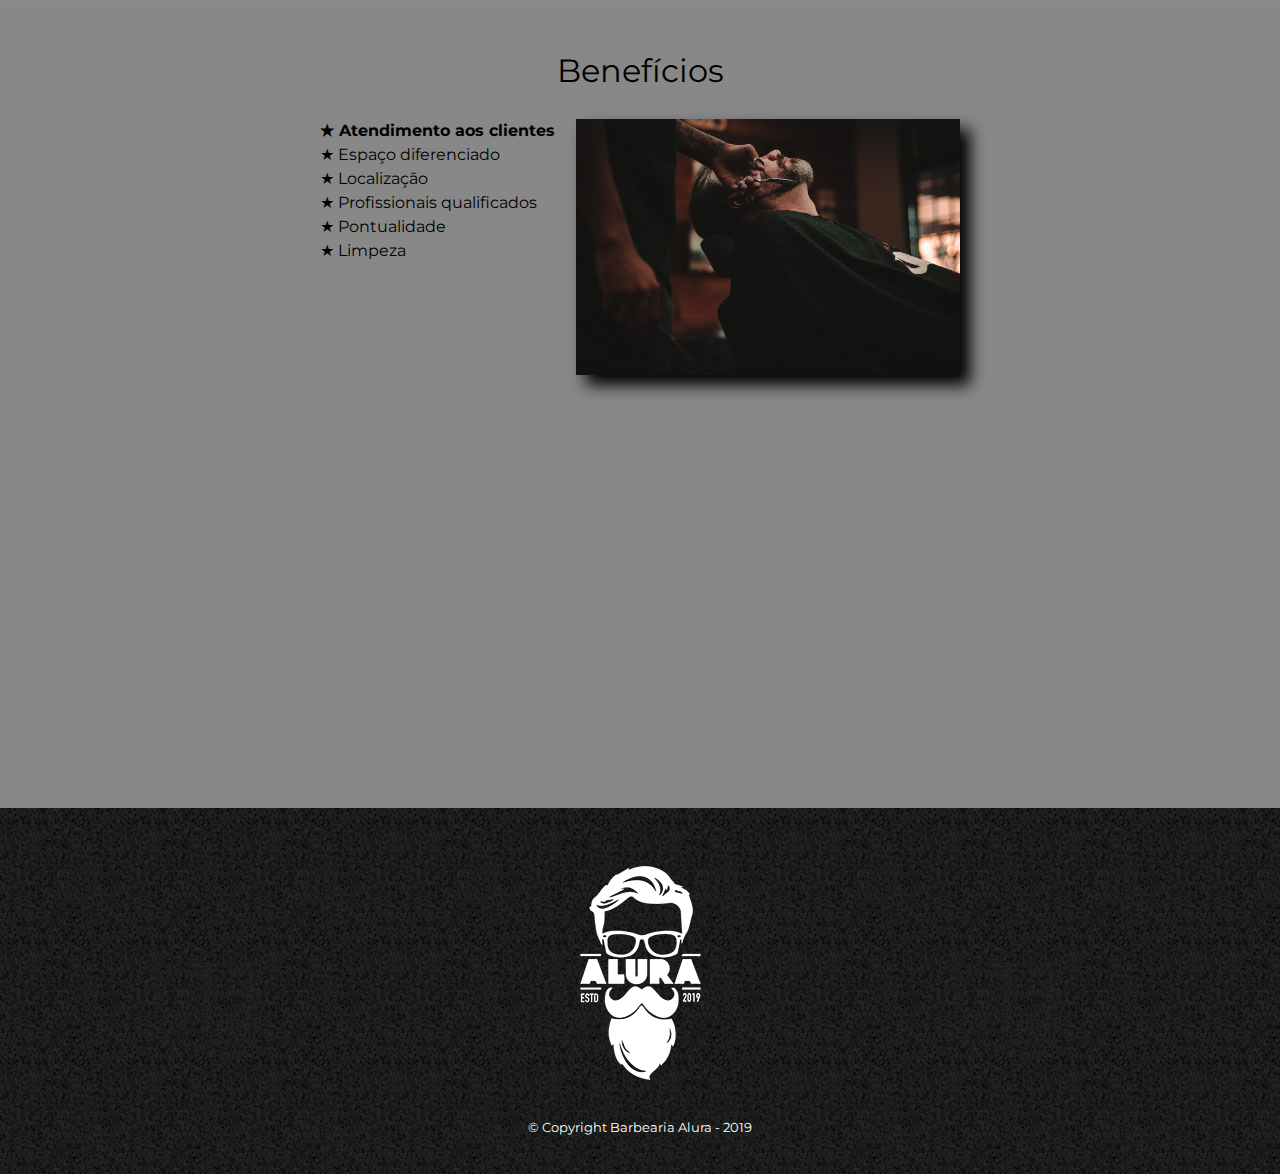
==== commit d5b5ae05: "ajustes para melhor responsividade" ====
--- a/index.html
+++ b/index.html
@@ -31,7 +31,7 @@
 
     <img class="banner" src="banner.jpg" alt="Banner Barbearia">
 
-    <main>
+    <main class="index-principal">
         <section class="principal">
             <h2 class="titulo-principal">Sobre a Barbearia Alura</h2>
 
@@ -70,7 +70,7 @@
                 </ul><img class="imagem-beneficios" src="beneficios.jpg" alt="imagem beneficios">
              </div>
             <div class="video">
-                <iframe width="560" height="315" src="https://www.youtube.com/embed/wcVVXUV0YUY" title="YouTube video player" frameborder="0" allow="accelerometer; autoplay; clipboard-write; encrypted-media; gyroscope; picture-in-picture" allowfullscreen></iframe>
+                <iframe width="100%" height="315" src="https://www.youtube.com/embed/wcVVXUV0YUY" title="YouTube video player" frameborder="0" allow="accelerometer; autoplay; clipboard-write; encrypted-media; gyroscope; picture-in-picture" allowfullscreen></iframe>
             </div>
         </section>
     </main> 
--- a/style.css
+++ b/style.css
@@ -96,12 +96,12 @@
     margin-top: 20px;
 }
 
-main {
-    
+.contato-principal {
+    text-align: center;
 }
 
 form {
-    margin: 40px 0;
+    margin: 40px 0 20px 0;
 }
 
 form label, form legend {
@@ -112,7 +112,7 @@
 
 .input-padrao {
     display: block;
-    margin: 0 0 20px;
+    margin: 1em auto;
     padding: 10px 25px;
     width: 50%;
 }
@@ -140,7 +140,7 @@
 }
 
 table { /*estilização da localização da tabela*/
-    margin: 20px 0 40px;
+    margin: 1em auto;
 }
 
 thead { /*estilização para o cabeçalho*/
@@ -235,11 +235,60 @@
     font-weight: bold;
 }
 
+.itens:before {
+    content: "★ ";
+}
+
 .imagem-beneficios {
     width: 60%;
+    opacity: 1;
+    transition: 400ms;
+    box-shadow: 10px 10px 15px 0 #000000;
+}
+
+.imagem-beneficios:hover {
+    opacity: 0.7;
 }
 
 .video {
     width: 560px;
     margin: 2em auto;
+}
+
+@media screen and (max-width: 480px) {
+    .caixa, .principal, .conteudo-beneficios, .conteudo-mapa, .video, .produtos, .produtos li{
+        width: auto;
+    }
+    h1 {
+        text-align: center;
+    }
+
+    nav {
+        position: static; /* estava com position "absolute" */
+    }
+
+    .lista-beneficios, .imagem-beneficios {
+        margin: 0 0.5em 0 0.5em;
+        width: 95%;
+        box-shadow: none;
+    }
+
+    .video {
+        padding: 0 0.5em 0 0.5em;
+    }
+
+    /* página PRODUTOS */
+    .produtos li {
+        display: block;
+        margin: 0.5em 0.5em 1em;
+        text-align: center;
+    }
+    
+    /* página CONTATO */    
+    .input-padrao {
+        width: 80%;
+        margin: 1em auto;
+        border: solid 1px #000000;
+        border-radius: 5px;
+    }
 }